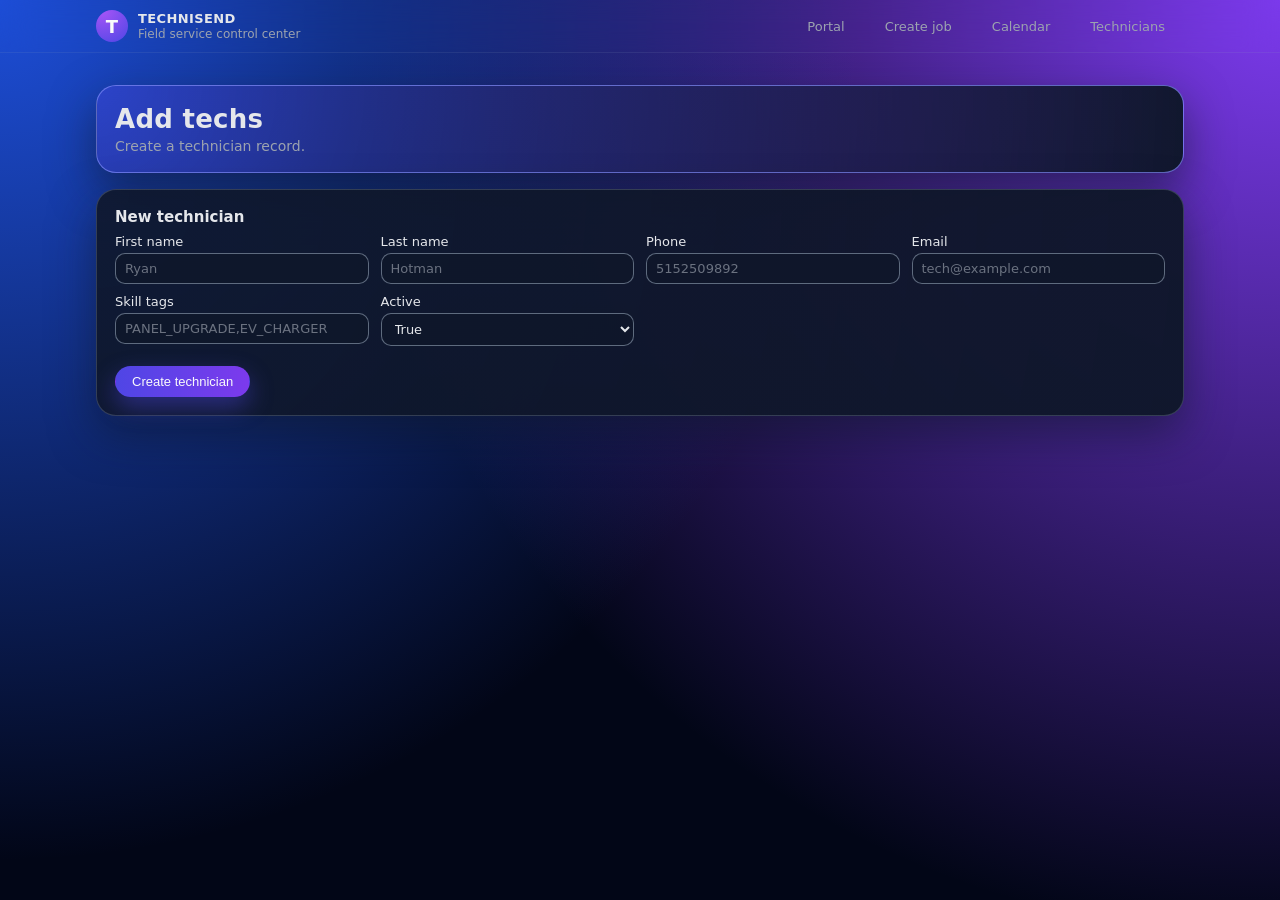
==== frontend/add-techs.html @ 58236b3d "add tech" ====
<!DOCTYPE html>
<html lang="en">
<head>
  <meta charset="UTF-8" />
  <title>Add techs</title>
  <link rel="stylesheet" href="styles.css?v=2" />
</head>
<body class="page">
  <header class="site-header">
    <div class="site-header-inner">
      <a href="index.html" class="brand">
        <span class="brand-mark">T</span>
        <div class="brand-text">
          <span class="brand-name">Technisend</span>
          <span class="brand-subtitle">Field service control center</span>
        </div>
      </a>
      <nav class="site-nav">
        <a href="index.html">Portal</a>
        <a href="public-job.html">Create job</a>
        <a href="calendar.html">Calendar</a>
        <a href="technicians.html">Technicians</a>
      </nav>
    </div>
  </header>

  <main class="shell">
    <section class="panel panel-hero">
      <div class="panel-body hero-body">
        <div>
          <h1 class="hero-title">Add techs</h1>
          <p class="hero-subtitle">Create a technician record.</p>
        </div>
      </div>
    </section>

    <section class="panel">
      <div class="panel-body">
        <h2 class="panel-title">New technician</h2>

        <form id="techForm" class="job-form">
          <div class="form-grid">
            <div class="field">
              <label class="field-label" for="first_name">First name</label>
              <input id="first_name" name="first_name" type="text" placeholder="Ryan" required />
            </div>

            <div class="field">
              <label class="field-label" for="last_name">Last name</label>
              <input id="last_name" name="last_name" type="text" placeholder="Hotman" />
            </div>

            <div class="field">
              <label class="field-label" for="phone">Phone</label>
              <input id="phone" name="phone" type="tel" placeholder="5152509892" required />
            </div>

            <div class="field">
              <label class="field-label" for="email">Email</label>
              <input id="email" name="email" type="email" placeholder="tech@example.com" />
            </div>

            <div class="field">
              <label class="field-label" for="skill_tags">Skill tags</label>
              <input id="skill_tags" name="skill_tags" type="text" placeholder="PANEL_UPGRADE,EV_CHARGER" />
            </div>

            <div class="field">
              <label class="field-label" for="active">Active</label>
              <select id="active" name="active">
                <option value="true" selected>True</option>
                <option value="false">False</option>
              </select>
            </div>
          </div>

          <div class="form-footer">
            <button type="submit" class="btn-primary">Create technician</button>
            <div id="techFormStatus" class="form-status"></div>
          </div>
        </form>
      </div>
    </section>
  </main>

  <script src="add-techs.js"></script>
</body>
</html>
---- frontend/styles.css ----
/* Reset and base */

*,
*::before,
*::after {
  box-sizing: border-box;
}

:root {
  font-family: system-ui, -apple-system, BlinkMacSystemFont, "Segoe UI", sans-serif;
  color-scheme: light;
  --bg: #020617;
  --bg-soft: #020617;
  --panel-bg: #020617;
  --panel-border: #0f172a;
  --accent: #4f46e5;
  --accent-soft: #eef2ff;
  --accent-strong: #312e81;
  --accent-text: #111827;
  --text-main: #e5e7eb;
  --text-soft: #9ca3af;
  --text-subtle: #6b7280;
  --danger: #ef4444;
  --radius-lg: 20px;
  --radius-md: 12px;
  --shadow-soft: 0 18px 45px rgba(15, 23, 42, 0.55);
}

/* Page shell */

body.page {
  margin: 0;
  min-height: 100vh;
  background:
    radial-gradient(circle at top left, #1d4ed8 0, rgba(15, 23, 42, 0) 55%),
    radial-gradient(circle at top right, #7c3aed 0, rgba(15, 23, 42, 0) 60%),
    linear-gradient(to bottom, #020617, #020617 40%, #020617);
  color: var(--text-main);
}

.shell {
  max-width: 1120px;
  margin: 0 auto;
  padding: 16px 16px 32px;
}

/* Header and nav */

.site-header {
  border-bottom: 1px solid rgba(148, 163, 184, 0.12);
  backdrop-filter: blur(18px);
  position: sticky;
  top: 0;
  z-index: 20;
}

.site-header-inner {
  max-width: 1120px;
  margin: 0 auto;
  padding: 10px 16px;
  display: flex;
  align-items: center;
  justify-content: space-between;
  gap: 12px;
}

.brand {
  display: flex;
  align-items: center;
  gap: 10px;
  text-decoration: none;
  color: inherit;
}

.brand-mark {
  width: 32px;
  height: 32px;
  border-radius: 999px;
  display: inline-flex;
  align-items: center;
  justify-content: center;
  background: radial-gradient(circle at 20% 0, #a855f7, #4f46e5);
  color: #f9fafb;
  font-weight: 700;
  font-size: 18px;
}

.brand-text {
  display: flex;
  flex-direction: column;
  gap: 1px;
}

.brand-name {
  font-weight: 600;
  letter-spacing: 0.03em;
  text-transform: uppercase;
  font-size: 13px;
  color: #e5e7eb;
}

.brand-subtitle {
  font-size: 12px;
  color: var(--text-soft);
}

.brand:hover,
.brand:focus,
.brand:active {
  text-decoration: none;
  color: inherit;
}

.site-nav {
  display: flex;
  align-items: center;
  gap: 10px;
  font-size: 13px;
}

.site-nav a {
  color: var(--text-soft);
  text-decoration: none;
  padding: 6px 10px;
  border-radius: 999px;
  border: 1px solid transparent;
}

.site-nav a:hover {
  color: #e5e7eb;
  border-color: rgba(148, 163, 184, 0.4);
  background: rgba(15, 23, 42, 0.7);
}

/* Panels */

.panel {
  margin-top: 16px;
  border-radius: var(--radius-lg);
  background: radial-gradient(circle at top left, rgba(15, 23, 42, 0.9), rgba(15, 23, 42, 0.97));
  border: 1px solid rgba(148, 163, 184, 0.28);
  box-shadow: var(--shadow-soft);
}

.panel-hero {
  background: radial-gradient(circle at top left, rgba(79, 70, 229, 0.35), rgba(15, 23, 42, 0.98));
  border-color: rgba(129, 140, 248, 0.7);
}

.panel-body {
  padding: 18px 18px 18px;
}

.hero-body {
  display: flex;
  align-items: center;
  justify-content: space-between;
  gap: 12px;
}

.hero-title {
  margin: 0;
  font-size: 26px;
  letter-spacing: 0.01em;
}

.hero-subtitle {
  margin: 4px 0 0;
  font-size: 14px;
  color: var(--text-soft);
  max-width: 560px;
}

.hero-body-calendar {
  align-items: flex-end;
}

/* Portal grid */

.portal-grid {
  display: grid;
  grid-template-columns: repeat(3, minmax(260px, 1fr));
  gap: 24px;
}

@media (max-width: 980px) {
  .portal-grid {
    grid-template-columns: repeat(2, minmax(240px, 1fr));
  }
}

@media (max-width: 640px) {
  .portal-grid {
    grid-template-columns: 1fr;
  }
}

.portal-card {
  display: flex;
  flex-direction: column;
  gap: 6px;
  padding: 14px 14px 12px;
  border-radius: var(--radius-md);
  border: 1px solid rgba(148, 163, 184, 0.35);
  background: radial-gradient(circle at top left, rgba(51, 65, 85, 0.7), rgba(15, 23, 42, 0.98));
  text-decoration: none;
  color: var(--text-main);
  box-shadow: 0 12px 30px rgba(15, 23, 42, 0.55);
  position: relative;
  overflow: hidden;
  transition: transform 120ms ease, box-shadow 120ms ease, border-color 120ms ease;
  min-height: 140px;
  justify-content: space-between;
}

.portal-card::before {
  content: "";
  position: absolute;
  inset: 0;
  background: radial-gradient(circle at top left, rgba(129, 140, 248, 0.22), transparent 55%);
  mix-blend-mode: screen;
  pointer-events: none;
}

.portal-card h2,
.portal-card h3 {
  font-size: 28px;
  font-weight: 600;
  line-height: 1.25;
  margin-bottom: 6px;
}


.portal-card p {
  margin: 4px 0;
  font-size: 13px;
  color: var(--text-soft);
}

.portal-card-cta {
  margin-top: 4px;
  font-size: 12px;
  color: #c7d2fe;
}

.portal-card:hover {
  border-color: #a5b4fc;
  transform: translateY(-1px);
  box-shadow: 0 18px 40px rgba(15, 23, 42, 0.7);
}

/* Panel titles */

.panel-title {
  margin: 0 0 8px;
  font-size: 15px;
  font-weight: 600;
}

.panel-title-spacing {
  margin-top: 18px;
}

/* Form styling */

.job-form {
  display: flex;
  flex-direction: column;
  gap: 12px;
}

.form-grid {
  display: grid;
  grid-template-columns: repeat(auto-fit, minmax(220px, 1fr));
  gap: 10px 12px;
}

.field {
  display: flex;
  flex-direction: column;
  gap: 4px;
  font-size: 13px;
}

.field-label {
  font-weight: 500;
  color: #e5e7eb;
}

input,
textarea,
select {
  border-radius: 10px;
  border: 1px solid rgba(148, 163, 184, 0.6);
  background: rgba(15, 23, 42, 0.75);
  color: var(--text-main);
  font: inherit;
  padding: 7px 9px;
  outline: none;
}

input::placeholder,
textarea::placeholder {
  color: #6b7280;
}

input:focus,
textarea:focus,
select:focus {
  border-color: #818cf8;
  box-shadow: 0 0 0 1px rgba(129, 140, 248, 0.7);
}

textarea {
  resize: vertical;
}

.form-footer {
  margin-top: 8px;
  display: flex;
  align-items: center;
  gap: 10px;
  flex-wrap: wrap;
}

/* Buttons and status */

.btn-primary {
  border-radius: 999px;
  border: 1px solid transparent;
  padding: 7px 16px;
  background: linear-gradient(to right, #4f46e5, #7c3aed);
  color: #f9fafb;
  font-size: 13px;
  font-weight: 500;
  cursor: pointer;
  box-shadow: 0 10px 25px rgba(79, 70, 229, 0.45);
}

.btn-primary:hover {
  filter: brightness(1.08);
}

.form-status {
  font-size: 13px;
  color: var(--text-soft);
}

/* Calendar layout */

.calendar-header-row {
  display: flex;
  justify-content: space-between;
  align-items: center;
  gap: 12px;
  margin-bottom: 8px;
}

.calendar-current-day {
  font-weight: 600;
  font-size: 14px;
}

.calendar-timezone {
  font-size: 12px;
  color: var(--text-soft);
}

.calendar-status {
  font-size: 12px;
  color: var(--text-soft);
  text-align: right;
}

/* Day navigation */

.calendar-day-nav {
  display: flex;
  align-items: center;
  gap: 6px;
  padding: 6px;
  border-radius: 999px;
  background: rgba(15, 23, 42, 0.7);
  border: 1px solid rgba(148, 163, 184, 0.45);
}

.day-nav-button {
  border-radius: 999px;
  border: 1px solid rgba(148, 163, 184, 0.7);
  background: rgba(15, 23, 42, 0.8);
  color: #e5e7eb;
  font-size: 16px;
  padding: 4px 9px;
  cursor: pointer;
}

.day-nav-button:hover {
  background: #4f46e5;
  border-color: #a5b4fc;
}

/* Calendar content */

.calendar-jobs-list {
  display: flex;
  flex-direction: column;
  gap: 10px;
}

.calendar-empty {
  font-size: 14px;
  color: var(--text-soft);
}

/* Technician sections and visit cards */

.calendar-tech-section {
  border-radius: var(--radius-md);
  border: 1px solid rgba(148, 163, 184, 0.4);
  background: radial-gradient(circle at top left, rgba(30, 64, 175, 0.4), rgba(15, 23, 42, 0.98));
  padding: 10px 12px;
}

.calendar-tech-heading {
  margin: 0 0 6px;
  font-size: 13px;
  font-weight: 600;
}

.calendar-day-list {
  display: flex;
  flex-direction: column;
  gap: 8px;
}

.job-card.visit-card {
  border-radius: 10px;
  border: 1px solid rgba(148, 163, 184, 0.4);
  background: rgba(15, 23, 42, 0.9);
  padding: 7px 9px;
}

.job-card-header {
  display: flex;
  justify-content: space-between;
  align-items: center;
  margin-bottom: 3px;
  font-size: 13px;
  font-weight: 600;
}

.job-card-body {
  font-size: 12px;
  color: var(--text-soft);
}

.visit-job-id {
  margin-bottom: 2px;
  font-weight: 500;
}

.visit-notes {
  font-size: 12px;
}

/* Status pill */

.visit-status {
  padding: 1px 8px;
  border-radius: 999px;
  font-size: 11px;
  text-transform: capitalize;
  border: 1px solid transparent;
}

.visit-status-unscheduled {
  background: rgba(167, 139, 250, 0.16);
  color: #a78bfa;
  border-color: rgba(167, 139, 250, 0.4);
}

.visit-status-scheduled {
  background: rgba(56, 189, 248, 0.16);
  color: #38bdf8;
  border-color: rgba(56, 189, 248, 0.35);
}

.visit-status-in-progress {
  background: rgba(234, 179, 8, 0.16);
  color: #facc15;
  border-color: rgba(234, 179, 8, 0.35);
}

.visit-status-completed {
  background: rgba(34, 197, 94, 0.16);
  color: #4ade80;
  border-color: rgba(34, 197, 94, 0.4);
}

.visit-status-cancelled {
  background: rgba(248, 113, 113, 0.16);
  color: #f97373;
  border-color: rgba(248, 113, 113, 0.4);
}

/* Basic styling for technicians page header (reuses theme) */

body > header:not(.site-header) {
  max-width: 1120px;
  margin: 0 auto;
  padding: 16px;
  color: var(--text-main);
}

body > header h1 {
  margin: 0 0 6px;
}

body > header nav a {
  color: var(--text-soft);
  margin-right: 8px;
  text-decoration: none;
  font-size: 13px;
}

/* Sidebar layout */

.shell-with-sidebar {
  display: grid;
  grid-template-columns: 150px minmax(0, 1120px);
  gap: 22px;
  align-items: start;
}

.sidebar {
  background: var(--panel-bg);
  border: 1px solid var(--panel-border);
  border-radius: var(--radius-lg);

  padding: 14px 10px;
  min-height: calc(100vh - 96px);
  display: flex;
  flex-direction: column;

  /* Pull it into the left highlight area, but only by a small amount */
  margin-left: -110px;
}

.sidebar-nav {
  display: flex;
  flex-direction: column;
  gap: 6px;
}

.sidebar-link {
  display: block;
  padding: 9px 10px;
  border-radius: 10px;
  color: var(--text-main);
  text-decoration: none;
  font-size: 13px;
  line-height: 1.2;
  white-space: nowrap;
  overflow: hidden;
  text-overflow: ellipsis;
}

.sidebar-link:hover {
  background: rgba(79, 70, 229, 0.12);
}

.sidebar-link.active {
  background: rgba(79, 70, 229, 0.2);
  color: #c7d2fe;
}

.shell-content {
  min-width: 0;
}
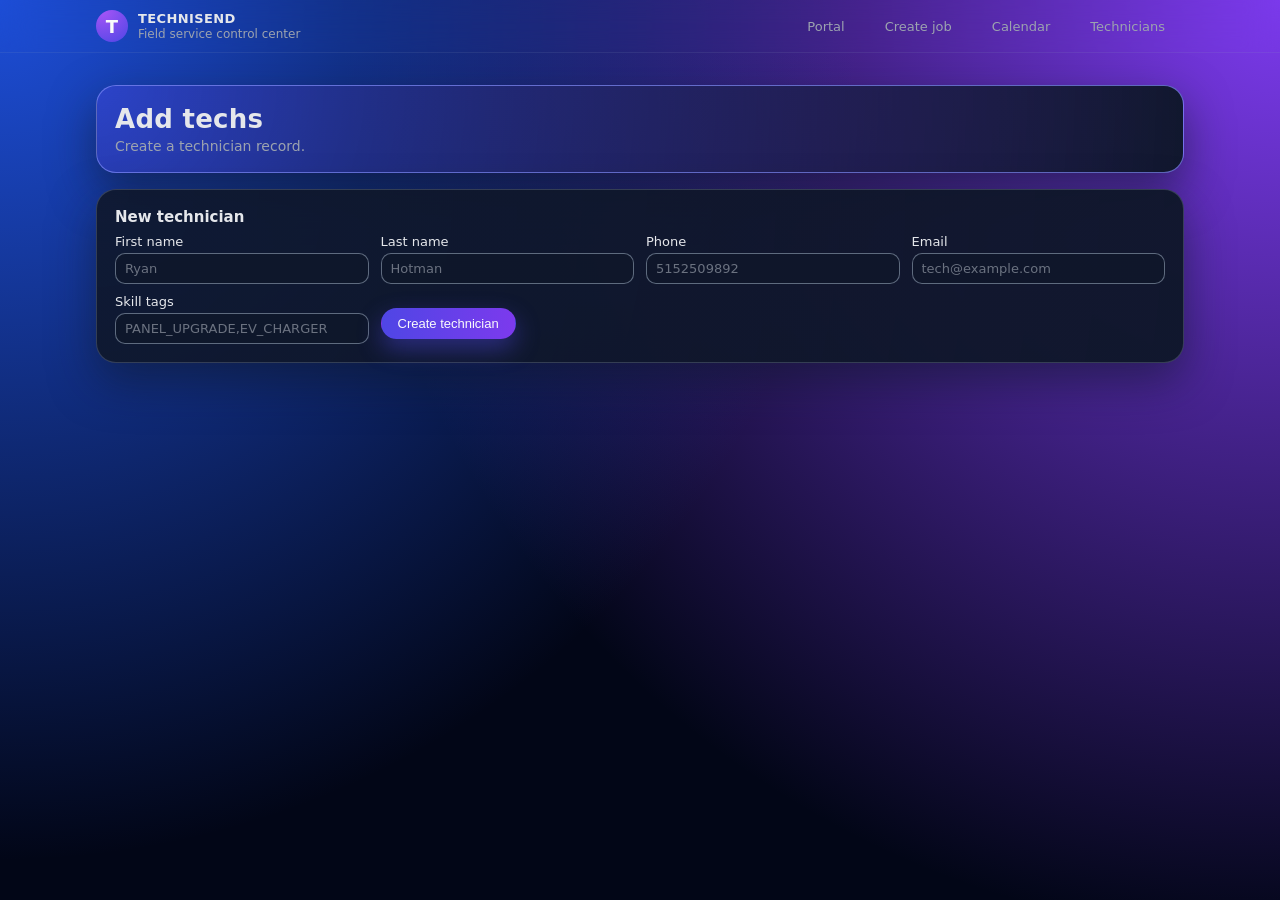
==== commit 7d310545: "removed active int field" ====
--- a/frontend/add-techs.html
+++ b/frontend/add-techs.html
@@ -65,14 +65,14 @@
               <input id="skill_tags" name="skill_tags" type="text" placeholder="PANEL_UPGRADE,EV_CHARGER" />
             </div>
 
-            <div class="field">
+            <!-- <div class="field">
               <label class="field-label" for="active">Active</label>
               <select id="active" name="active">
                 <option value="true" selected>True</option>
                 <option value="false">False</option>
               </select>
             </div>
-          </div>
+          </div> -->
 
           <div class="form-footer">
             <button type="submit" class="btn-primary">Create technician</button>
